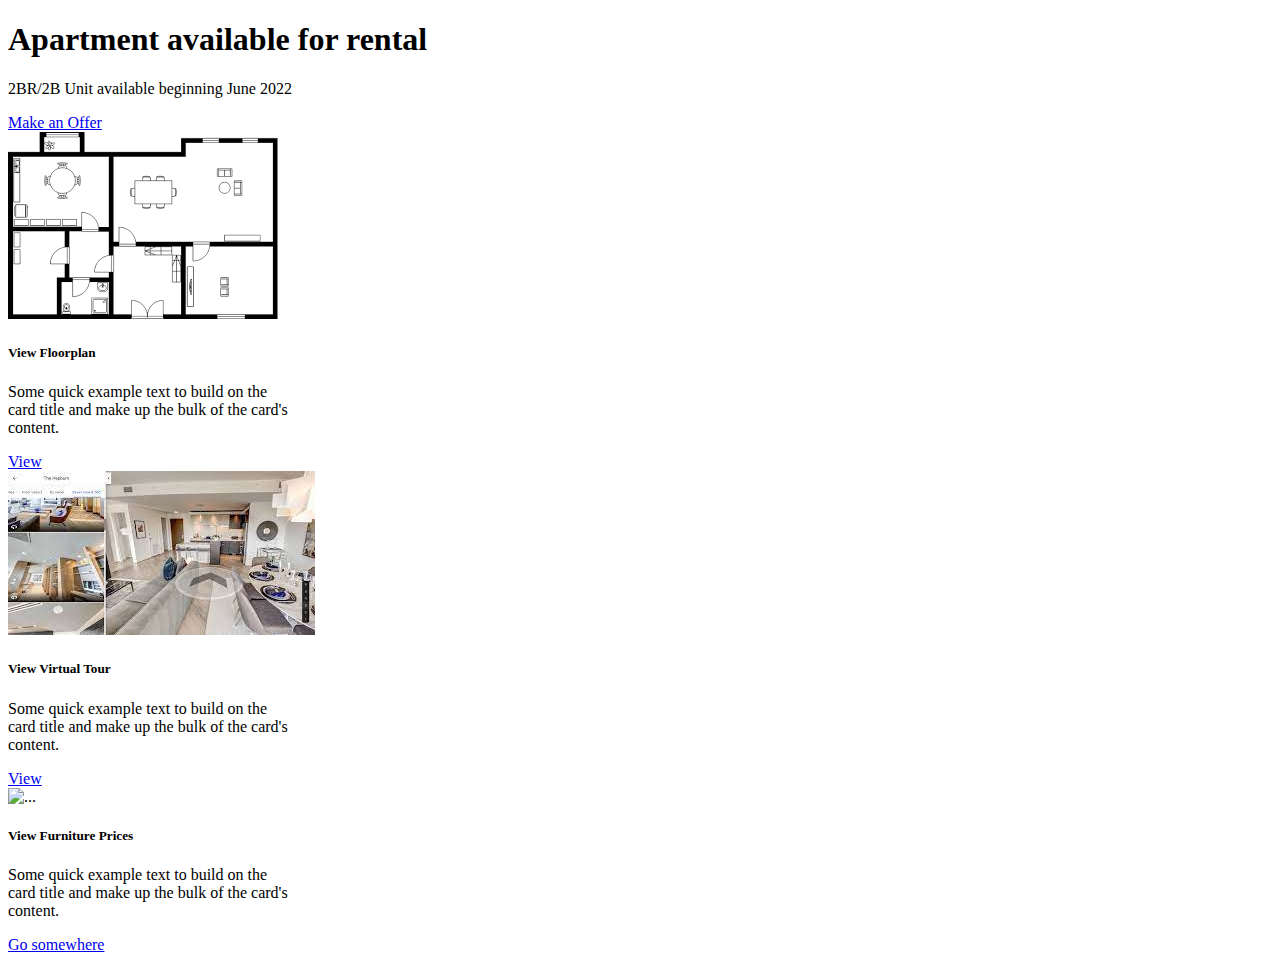
==== public/marketing.html @ 6ca24b1c "working on lab" ====
<!doctype html>
<html lang="en">
  <head>
    <!-- Required meta tags -->
    <meta charset="utf-8">
    <meta name="viewport" content="width=device-width, initial-scale=1">

    <!-- Bootstrap CSS -->
    <link href="https://cdn.jsdelivr.net/npm/bootstrap@5.1.3/dist/css/bootstrap.min.css" rel="stylesheet" integrity="sha384-1BmE4kWBq78iYhFldvKuhfTAU6auU8tT94WrHftjDbrCEXSU1oBoqyl2QvZ6jIW3" crossorigin="anonymous">

    <title>916E</title>
  </head>
  <body class="container">

    <div class="container mt-5 p-5 bg-dark text-white rounded-3">
        <h1 class="display-4">Apartment available for rental</h1 class="display-4">
        <p class="lead">2BR/2B Unit available beginning June 2022</p>
        <a class="btn btn-success text-white btn-lg" href="#" role="button">Make an Offer</a>
      </div>

    <div class="row">
      <div class="card" style="width: 18rem;">
        <img class="img-fluid" src="images/floorplan.png" class="card-img-top" alt="...">
        <div class="card-body">
          <h5 class="card-title">View Floorplan</h5>
          <p class="card-text">Some quick example text to build on the card title and make up the bulk of the card's content.</p>
          <a href="#" class="btn btn-primary">View</a>
        </div>
        </div>

        <div class="card" style="width: 18rem;">
            <img class="img-fluid" src="images/virtual tour.jpeg" class="card-img-top" alt="...">
            <div class="card-body">
              <h5 class="card-title">View Virtual Tour</h5>
              <p class="card-text">Some quick example text to build on the card title and make up the bulk of the card's content.</p>
              <a href="#" class="btn btn-primary">View</a>
            </div>
          </div>
          <div class="card" style="width: 18rem;">
            <img src="..." class="card-img-top" alt="...">
            <div class="card-body">
              <h5 class="card-title">View Furniture Prices</h5>
              <p class="card-text">Some quick example text to build on the card title and make up the bulk of the card's content.</p>
              <a href="#" class="btn btn-primary">Go somewhere</a>
            </div>
          </div>
        </div>

    <script src="https://cdn.jsdelivr.net/npm/bootstrap@5.1.3/dist/js/bootstrap.bundle.min.js" integrity="sha384-ka7Sk0Gln4gmtz2MlQnikT1wXgYsOg+OMhuP+IlRH9sENBO0LRn5q+8nbTov4+1p" crossorigin="anonymous"></script>

      </body>
</html>
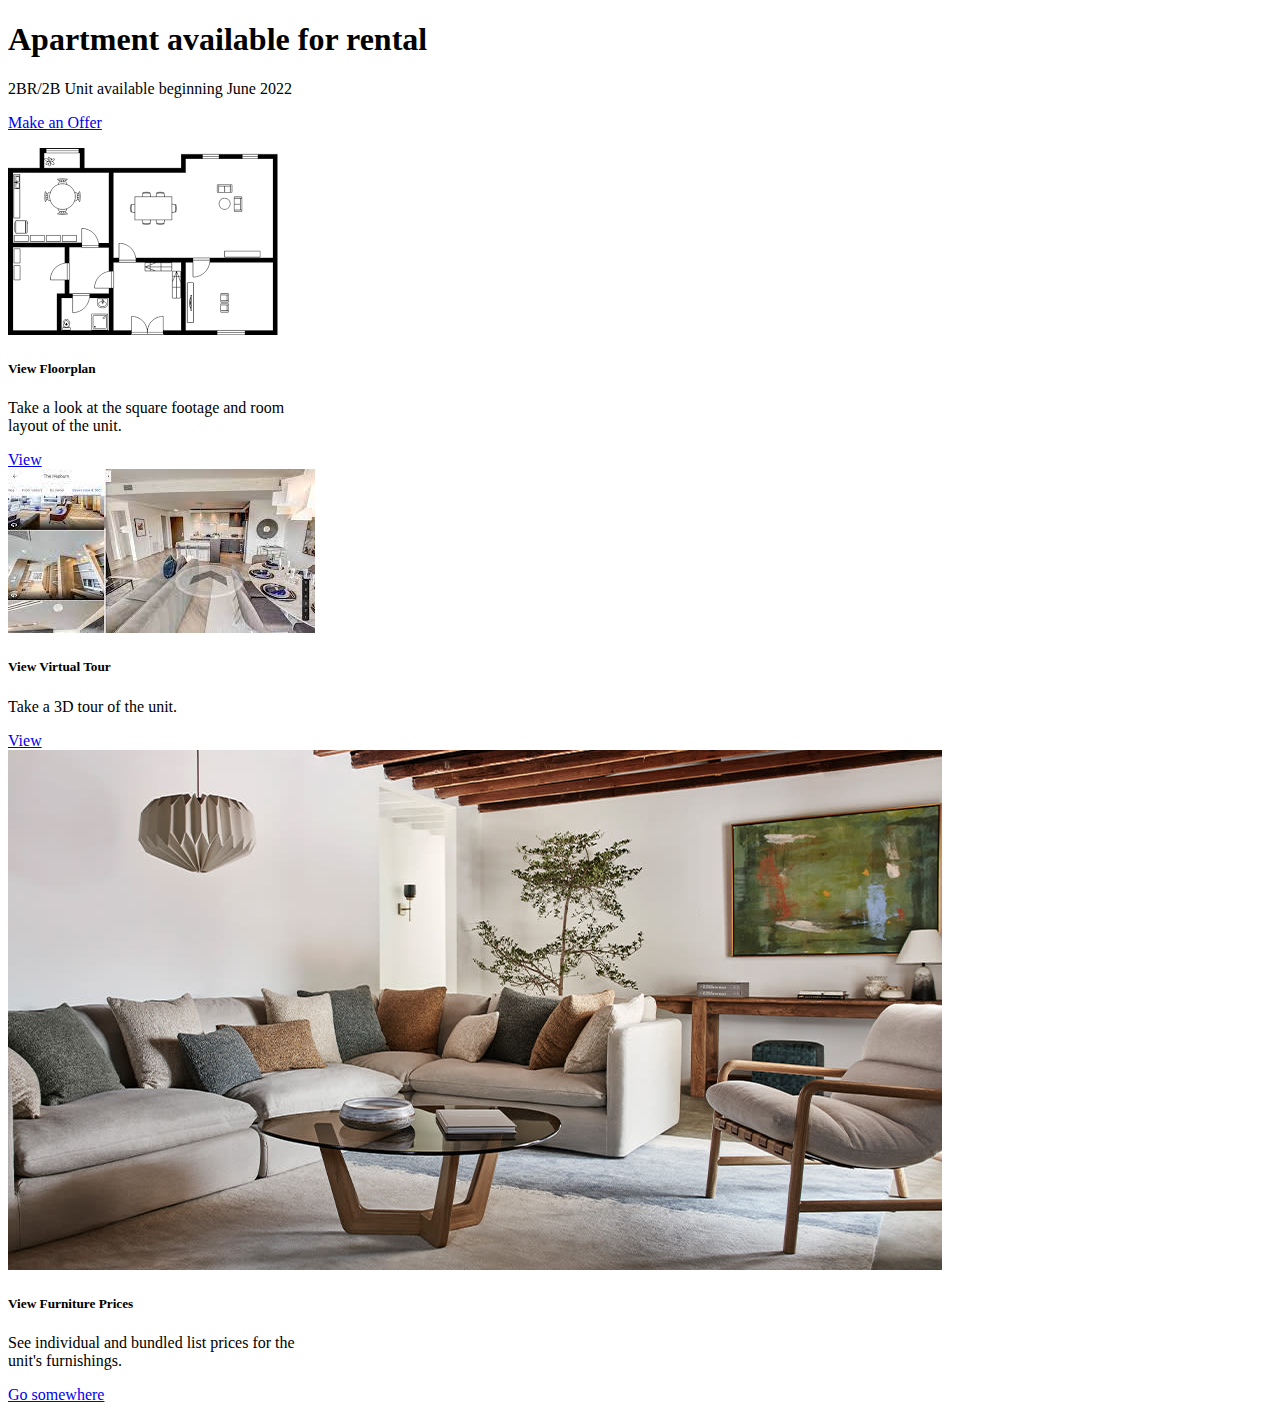
==== commit 6f89623e: "completed part of lab design" ====
--- a/public/marketing.html
+++ b/public/marketing.html
@@ -17,13 +17,13 @@
         <p class="lead">2BR/2B Unit available beginning June 2022</p>
         <a class="btn btn-success text-white btn-lg" href="#" role="button">Make an Offer</a>
       </div>
-
+<p>
     <div class="row">
       <div class="card" style="width: 18rem;">
         <img class="img-fluid" src="images/floorplan.png" class="card-img-top" alt="...">
         <div class="card-body">
           <h5 class="card-title">View Floorplan</h5>
-          <p class="card-text">Some quick example text to build on the card title and make up the bulk of the card's content.</p>
+          <p class="card-text">Take a look at the square footage and room layout of the unit.</p>
           <a href="#" class="btn btn-primary">View</a>
         </div>
         </div>
@@ -32,20 +32,19 @@
             <img class="img-fluid" src="images/virtual tour.jpeg" class="card-img-top" alt="...">
             <div class="card-body">
               <h5 class="card-title">View Virtual Tour</h5>
-              <p class="card-text">Some quick example text to build on the card title and make up the bulk of the card's content.</p>
+              <p class="card-text">Take a 3D tour of the unit.</p>
               <a href="#" class="btn btn-primary">View</a>
             </div>
           </div>
           <div class="card" style="width: 18rem;">
-            <img src="..." class="card-img-top" alt="...">
-            <div class="card-body">
+            <img class="img-fluid" src="images/furniture.jpeg" class="card-img-top" alt="...">            <div class="card-body">
               <h5 class="card-title">View Furniture Prices</h5>
-              <p class="card-text">Some quick example text to build on the card title and make up the bulk of the card's content.</p>
+              <p class="card-text">See individual and bundled list prices for the unit's furnishings.</p>
               <a href="#" class="btn btn-primary">Go somewhere</a>
             </div>
           </div>
         </div>
-
+    </p>
     <script src="https://cdn.jsdelivr.net/npm/bootstrap@5.1.3/dist/js/bootstrap.bundle.min.js" integrity="sha384-ka7Sk0Gln4gmtz2MlQnikT1wXgYsOg+OMhuP+IlRH9sENBO0LRn5q+8nbTov4+1p" crossorigin="anonymous"></script>
 
       </body>
